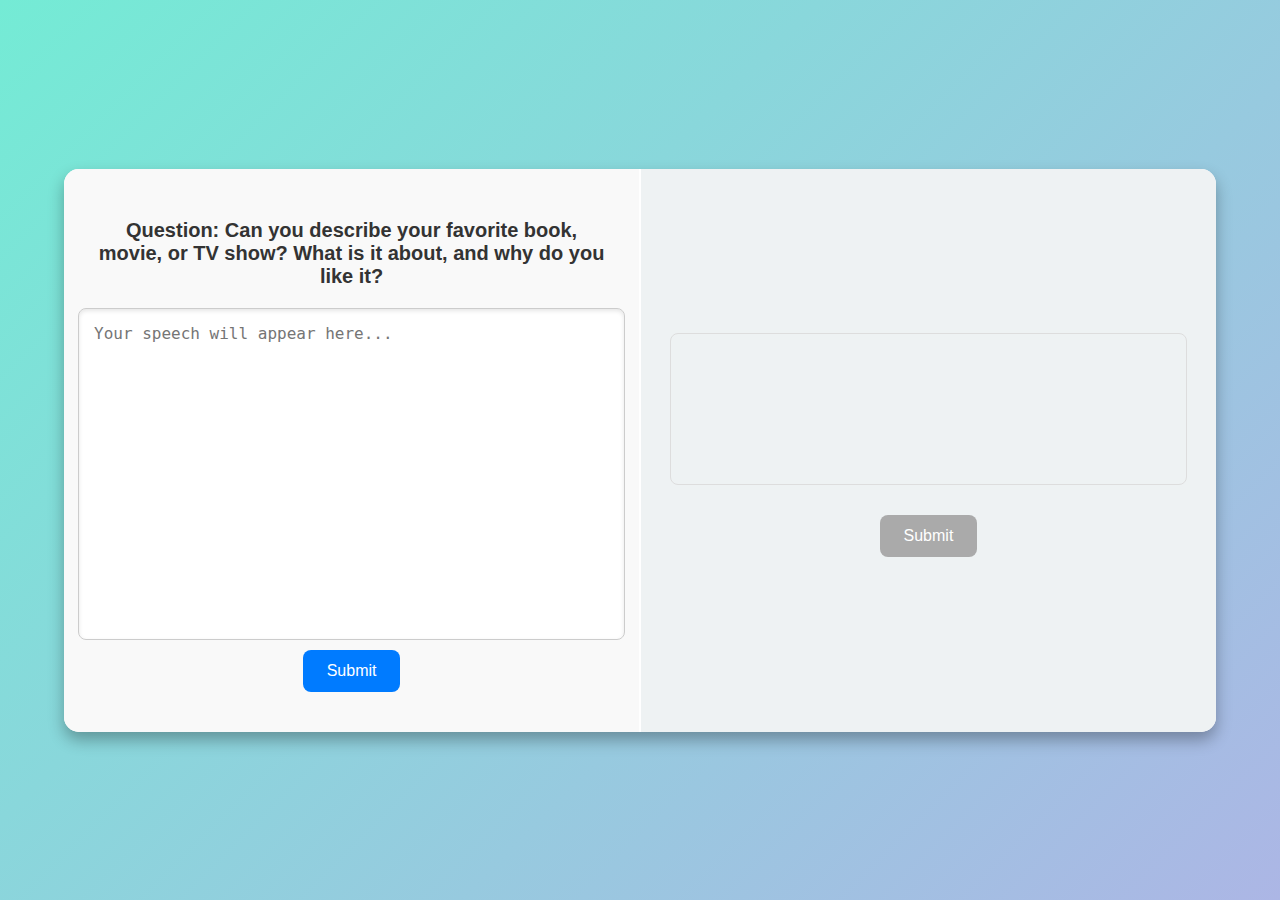
==== templates/index.html @ a29eec1a "Initial commit" ====
<!DOCTYPE html>
<html lang="en">
<head>
    <meta charset="UTF-8">
    <meta name="viewport" content="width=device-width, initial-scale=1.0">
    <title>Speech-to-Text with Video Playback</title>
    <style>
        body {
            display: flex;
            justify-content: center;
            align-items: center;
            min-height: 100vh;
            margin: 0;
            font-family: 'Segoe UI', Tahoma, Geneva, Verdana, sans-serif;
            background: linear-gradient(135deg, #74ebd5, #acb6e5);
        }
        .container {
            display: flex;
            justify-content: space-between;
            align-items: stretch;
            width: 90%;
            max-width: 1200px;
            height: 85%;
            background: #ffffff;
            border-radius: 15px;
            overflow: hidden;
            box-shadow: 0 8px 16px rgba(0, 0, 0, 0.3);
        }
        .text-box, .webcam-box {
            width: 50%;
            padding: 30px;
            display: flex;
            flex-direction: column;
            justify-content: center;
            align-items: center;
        }
        .text-box {
            background: #f9f9f9;
        }
        .webcam-box {
            background: #eef2f3;
        }
        .divider {
            width: 2px;
            background-color: #d1d1d1;
            height: 100%;
        }
        textarea {
            width: 100%;
            height: 300px;
            font-size: 16px;
            padding: 15px;
            border: 1px solid #ccc;
            border-radius: 8px;
            resize: none;
            outline: none;
            box-shadow: inset 0 2px 4px rgba(0, 0, 0, 0.1);
        }
        textarea:focus {
            border-color: #007bff;
            box-shadow: inset 0 2px 6px rgba(0, 123, 255, 0.3);
        }
        video {
            width: 100%;
            max-height: 300px;
            border: 1px solid #ddd;
            border-radius: 8px;
            margin-bottom: 20px;
        }
        button {
            margin: 10px 0;
            padding: 12px 24px;
            font-size: 16px;
            color: #ffffff;
            background: #007bff;
            border: none;
            border-radius: 8px;
            cursor: pointer;
            transition: background-color 0.3s ease;
        }
        button:hover {
            background: #0056b3;
        }
        button:disabled {
            background-color: #aaa;
            cursor: not-allowed;
        }
        h3 {
            font-size: 20px;
            color: #333;
            margin-bottom: 20px;
            text-align: center;
        }
    </style>
</head>
<body>
    <div class="container">
        <!-- Speech-to-Text Box -->
        <div class="text-box">
            <h3 id="question">Question: Can you tell me about a time when you had to solve a difficult problem at work or school? How did you approach it?</h3>
            <textarea id="transcription" placeholder="Your speech will appear here..." readonly></textarea>
            <button id="submitBtn">Submit</button>
        </div>

        <!-- Divider -->
        <div class="divider"></div>

        <!-- Webcam and Playback Box -->
        <div class="webcam-box">
            <video id="video" autoplay playsinline muted></video>
            <div id="controls">
                <button id="submit" disabled>Submit</button>
            </div>
        </div>
    </div>
    <script>
        const transcription = document.getElementById('transcription');
        const video = document.getElementById('video');
        const submit = document.getElementById('submit');
        const submitBtn = document.getElementById('submitBtn');
        const question = document.getElementById('question');
        let mediaRecorder;
        let recordedBlobs = [];
        let stream;
        let isCamOn = false;
        let recognition;


        // Updated list of questions
        const allQuestions = [
            "Can you tell me about a time when you had to solve a difficult problem at work or school? How did you approach it?",
            "Describe a situation where you had to work with a team to achieve a goal. What was your role, and how did you contribute to the team’s success?",
            "What is your opinion on the importance of effective communication in the workplace? Can you share an example of how communication helped you in your professional life?",
            "Tell me about a time when you had to explain a complex concept to someone who didn’t understand it. How did you make sure they understood?",
            "What do you think are the most important qualities of a good leader, and why? Could you share an example where you demonstrated these qualities?",
            "Can you describe your favorite book, movie, or TV show? What is it about, and why do you like it?",
            "What are your long-term career goals, and how do you plan to achieve them?",
            "Tell me about a time when you had to handle a difficult or stressful situation. How did you manage it, and what did you learn from the experience?",
            "What motivates you to do your best in work or school? Can you give an example of a situation where you were highly motivated?",
            "What do you enjoy most about working with others, and what challenges do you face in teamwork? How do you overcome those challenges?",
            "How would you explain the concept of time management to someone who struggles with it? Can you share a technique or method that helps you manage your time effectively?",
            "What do you think is the role of technology in education or the workplace today? Can you share an example of how technology has benefited you in your personal or professional life?"
        ];

       // Store the last used question in localStorage to minimize repetition
let lastQuestion = localStorage.getItem('lastQuestion');

// Function to get a random question, avoiding repetition of the last used question
const getRandomQuestion = () => {
    let newQuestion;
    do {
        const randomIndex = Math.floor(Math.random() * allQuestions.length);
        newQuestion = allQuestions[randomIndex];
    } while (newQuestion === lastQuestion && allQuestions.length > 1);
    localStorage.setItem('lastQuestion', newQuestion);
    return newQuestion;
};

// Select a new question and update the UI
const selectedQuestion = getRandomQuestion();
question.textContent = `Question: ${selectedQuestion}`;

        // Initialize Speech-to-Text
        function initSpeechToText() {
            if ('webkitSpeechRecognition' in window || 'SpeechRecognition' in window) {
                recognition = new (window.webkitSpeechRecognition || window.SpeechRecognition)();
                recognition.continuous = true;
                recognition.interimResults = true;

                recognition.onresult = (event) => {
                    const transcript = Array.from(event.results)
                        .map(result => result[0].transcript)
                        .join('');
                    transcription.value = formatTranscript(transcript);
                };

                recognition.start();
            } else {
                alert('Speech-to-Text is not supported in your browser.');
            }
        }

        // Format transcript with punctuation
        function formatTranscript(transcript) {
            if (!/[.?!]$/.test(transcript)) {
                transcript += '.';
            }
            const commaPatterns = /\b(and|but|so|because|or|however)\b/g;
            transcript = transcript.replace(commaPatterns, "$1,");
            return transcript;
        }

        // Start Speech Recognition on Load
        window.onload = () => {
            initSpeechToText();
            startWebcam();
        };

        // Webcam Functions
        const startWebcam = async () => {
            try {
                stream = await navigator.mediaDevices.getUserMedia({ video: true, audio: true });
                video.srcObject = stream;
                recordedBlobs = [];
                mediaRecorder = new MediaRecorder(stream, { mimeType: 'video/webm' });

                mediaRecorder.ondataavailable = (event) => {
                    if (event.data.size > 0) {
                        recordedBlobs.push(event.data);
                    }
                };

                mediaRecorder.start();
                isCamOn = true;
                submit.disabled = false;
            } catch (error) {
                alert('Error accessing webcam or microphone.');
            }
        };

        // Submit Function (updated)
        submitBtn.onclick = () => {
            if (recognition) {
                recognition.stop();
            }

            if (mediaRecorder.state !== 'inactive') {
                mediaRecorder.stop();
            }

            if (stream) {
                stream.getTracks().forEach(track => track.stop());
                video.srcObject = null;
            }

            // Hide the camera controls
            submit.style.display = 'none';

            setTimeout(() => {
                // Show the recorded video
                const superBuffer = new Blob(recordedBlobs, { type: 'video/webm' });
                const videoURL = window.URL.createObjectURL(superBuffer);
                video.src = videoURL;
                video.controls = true;
                video.autoplay = false;

                // Automatically download the video file
                //const downloadLink = document.createElement('a');
                //downloadLink.href = videoURL;
                //downloadLink.download = 'recorded_video.webm';
                //downloadLink.click();
                
                // Add a Confirm Submit button
                const confirmButton = document.createElement('button');
                confirmButton.textContent = 'Confirm Submit';
                confirmButton.style.marginTop = '10px';

                // Add event listener to Confirm Submit button
                confirmButton.onclick = async () => {
                    const transcript = transcription.value.trim();

                    if (!transcript) {
                        alert('Transcription is empty. Please provide your input.');
                        return;
                    }

                    // Create FormData to include video and other data
                    const formData = new FormData();
                    const videoBlob = new Blob(recordedBlobs, { type: 'video/webm' });
                    formData.append('speech_text', transcript);
                    formData.append('question', selectedQuestion);
                    //formData.append('video', videoBlob, 'recorded_video.webm');

                    try {
                        const response = await fetch('/evaluate', {
                            method: 'POST',
                            body: formData, // Use FormData to send the video file
                        });

                        const result = await response.json();
                        if (response.ok) {
                            alert("Evaluation Results: \n" + JSON.stringify(result.evaluation, null, 2));
                        } else {
                            alert("Error: " + result.error);
                        }
                    } catch (error) {
                        //alert("An error occurred while submitting the transcription and video.");
                    }

                    // Redirect to feedback.html
                    window.location.href = '/feedback'; // Ensure this path matches your route
                };

                   document.getElementById('controls').appendChild(confirmButton);
                }, 500);
        };
    </script>
</body>
</html>
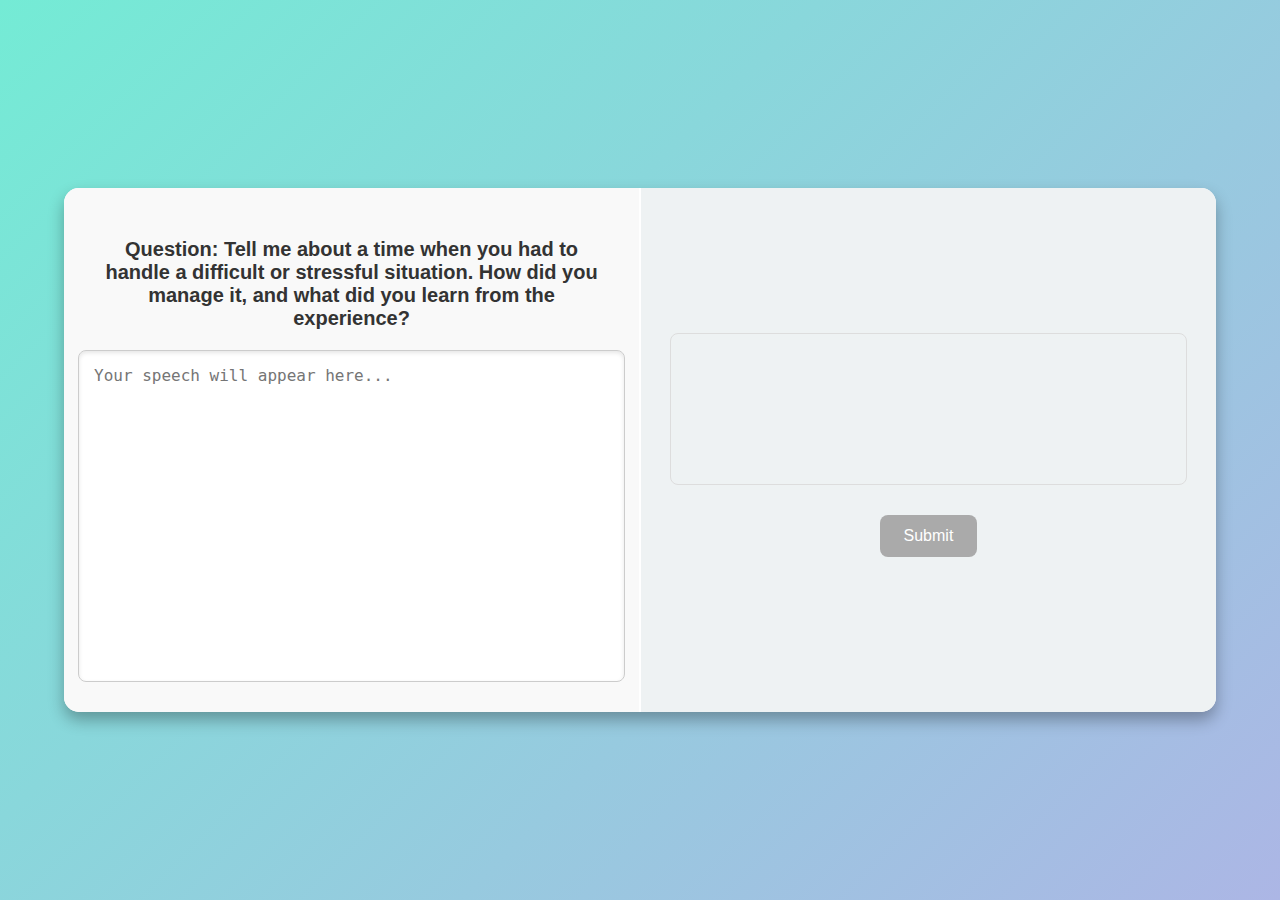
==== commit b9c5237d: "Update index.html" ====
--- a/templates/index.html
+++ b/templates/index.html
@@ -99,7 +99,6 @@
         <div class="text-box">
             <h3 id="question">Question: Can you tell me about a time when you had to solve a difficult problem at work or school? How did you approach it?</h3>
             <textarea id="transcription" placeholder="Your speech will appear here..." readonly></textarea>
-            <button id="submitBtn">Submit</button>
         </div>
 
         <!-- Divider -->
@@ -117,14 +116,12 @@
         const transcription = document.getElementById('transcription');
         const video = document.getElementById('video');
         const submit = document.getElementById('submit');
-        const submitBtn = document.getElementById('submitBtn');
         const question = document.getElementById('question');
         let mediaRecorder;
         let recordedBlobs = [];
         let stream;
         let isCamOn = false;
         let recognition;
-
 
         // Updated list of questions
         const allQuestions = [
@@ -142,23 +139,23 @@
             "What do you think is the role of technology in education or the workplace today? Can you share an example of how technology has benefited you in your personal or professional life?"
         ];
 
-       // Store the last used question in localStorage to minimize repetition
-let lastQuestion = localStorage.getItem('lastQuestion');
-
-// Function to get a random question, avoiding repetition of the last used question
-const getRandomQuestion = () => {
-    let newQuestion;
-    do {
-        const randomIndex = Math.floor(Math.random() * allQuestions.length);
-        newQuestion = allQuestions[randomIndex];
-    } while (newQuestion === lastQuestion && allQuestions.length > 1);
-    localStorage.setItem('lastQuestion', newQuestion);
-    return newQuestion;
-};
-
-// Select a new question and update the UI
-const selectedQuestion = getRandomQuestion();
-question.textContent = `Question: ${selectedQuestion}`;
+        // Store the last used question in localStorage to minimize repetition
+        let lastQuestion = localStorage.getItem('lastQuestion');
+
+        // Function to get a random question, avoiding repetition of the last used question
+        const getRandomQuestion = () => {
+            let newQuestion;
+            do {
+                const randomIndex = Math.floor(Math.random() * allQuestions.length);
+                newQuestion = allQuestions[randomIndex];
+            } while (newQuestion === lastQuestion && allQuestions.length > 1);
+            localStorage.setItem('lastQuestion', newQuestion);
+            return newQuestion;
+        };
+
+        // Select a new question and update the UI
+        const selectedQuestion = getRandomQuestion();
+        question.textContent = `Question: ${selectedQuestion}`;
 
         // Initialize Speech-to-Text
         function initSpeechToText() {
@@ -219,7 +216,7 @@
         };
 
         // Submit Function (updated)
-        submitBtn.onclick = () => {
+        submit.onclick = () => {
             if (recognition) {
                 recognition.stop();
             }
@@ -244,12 +241,6 @@
                 video.controls = true;
                 video.autoplay = false;
 
-                // Automatically download the video file
-                //const downloadLink = document.createElement('a');
-                //downloadLink.href = videoURL;
-                //downloadLink.download = 'recorded_video.webm';
-                //downloadLink.click();
-                
                 // Add a Confirm Submit button
                 const confirmButton = document.createElement('button');
                 confirmButton.textContent = 'Confirm Submit';
@@ -269,7 +260,6 @@
                     const videoBlob = new Blob(recordedBlobs, { type: 'video/webm' });
                     formData.append('speech_text', transcript);
                     formData.append('question', selectedQuestion);
-                    //formData.append('video', videoBlob, 'recorded_video.webm');
 
                     try {
                         const response = await fetch('/evaluate', {
@@ -291,9 +281,9 @@
                     window.location.href = '/feedback'; // Ensure this path matches your route
                 };
 
-                   document.getElementById('controls').appendChild(confirmButton);
-                }, 500);
+                document.getElementById('controls').appendChild(confirmButton);
+            }, 500);
         };
     </script>
 </body>
-</html>+</html>
